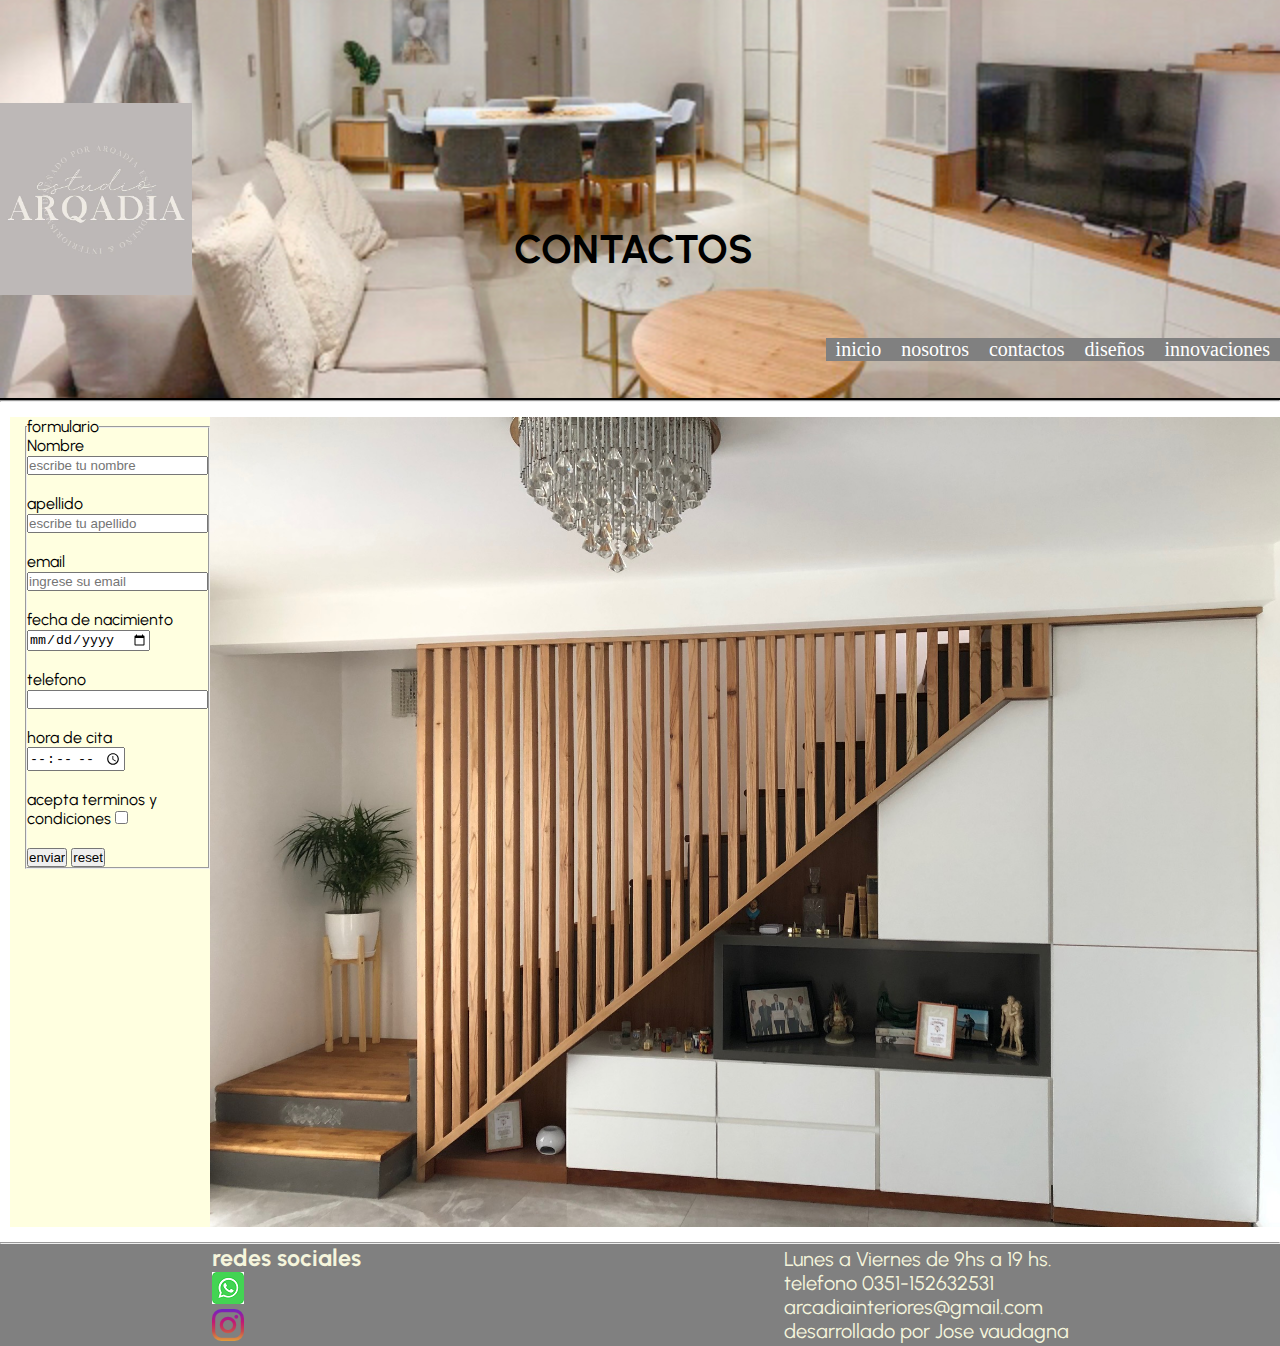
==== pages/contactos.html @ 3fb04da4 "segundo commit: whatsapp" ====
<!DOCTYPE html>
<html lang="en">
   <head>
      <meta charset="UTF-8">
      <meta http-equiv="X-UA-Compatible" content="IE=edge">
      <meta name="viewport" content="width=device-width, initial-scale=1.0">
      <meta name="description" content="Nos espacilizamos en diseño de interiores, generando estilo a tu forma de vivir.">
      <meta name="keywords" content="diseño de interiores, muebles, casa,turno,formulario, reformas, baño, living, habitacion,html,responsive,griferias">
      <title>ARQADIA DISEÑO DE INTERIORES</title>
      <link
      rel="stylesheet"
      href="https://cdnjs.cloudflare.com/ajax/libs/animate.css/4.1.1/animate.min.css">
      <link rel="stylesheet" href="../estilos/style.css">
   </head>
   <body>
      <header>
         <img src="../img/IMG_2619.jpg" alt="logo">
         <h1 class="animate__animated animate__bounce animate__backInRight">CONTACTOS</h1>
         <nav>
        <!--menu de navegacion-->
            <ul>
               <li><a href="../index.html">inicio</a></li>
               <li><a href="./nosotros.html">nosotros</a></li>
               <li><a href="./contactos.html">contactos</a></li>
               <li><a href="./design.html">diseños</a></li>
             <li><a href="./innovaciones.html">innovaciones</a></li>
           </ul> 
         </nav>
      </header>
      <hr>
      <main>
         <section class=herosection3>
         <!--contactos de clientes-->
         <form action="" method="get">
            <fieldset>
               <legend>formulario</legend>
               <label for="nombre">
               <span>Nombre</span>
               <input type="text" id="nombre" placeholder="escribe tu nombre">
               </label>
               <br><br>
               <label for="apellido">
               <span>apellido</span>
               <input type="text" id="apellido" placeholder="escribe tu apellido" >
               </label>
               <br><br>
               <label for="email">
               <span>email</span>
               <input type="email" id="email" placeholder="ingrese su email">
               </label>
               <br><br>
               <label for="fecha nacimento">
               <span>fecha de nacimiento</span>
               <input type="date" id="fecha de nacimento">
               </label>
               <br><br>
               <label for="telefono">
               <span>telefono</span>
               <input type="tel"  id="telefono">
               </label>
               <br><br>
               <label for="horario">
               <span>hora de cita</span>
               <input type="time" id="horario">
               </label>
               <br><br>
               <label for="acepta">
               <span>acepta terminos y condiciones</span>
               <input type="checkbox" name="acepta" id="acepta" value="1">
               </label>
               <br><br>
               <input type="submit" value="enviar">
               <input type="reset" value="reset">
            </fieldset>
         </form>
         <img src="../img/IMG_5681.jpg" alt="living1">
        </section>
        
      </main>
      <hr>
      <footer>
         <section>
            <!--redes sociales-->
            <h3>redes sociales</h3>
            <ul>
               <li><a href="https://api.whatsapp.com/send?phone=+5493512632531"></a><img src="../img/whatsapp.png" alt="whatsapp"></li>
               <li><a href=""></a><img src="../img/instagram.png" alt="instagram"></li>
            </ul>
         </section>
         <section>
           <p>Lunes a Viernes de 9hs a 19 hs.</p>
           <p>telefono 0351-152632531</p>
           <p>arcadiainteriores@gmail.com</p>
           <p>desarrollado por Jose vaudagna</p>
         </section>    
      </footer>
   </body>
</html>
---- estilos/style.css ----
@import url('https://fonts.googleapis.com/css2?family=Urbanist:ital,wght@0,100;0,200;1,200&display=swap');
@import url('https://fonts.googleapis.com/css2?family=Roboto:ital,wght@0,300;0,400;0,500;0,700;1,300&display=swap');
*{
    margin: 0;
    padding: 0;
    box-sizing: border-box;
}
header{
    display: flex;
    justify-content:space-between;
    padding: 15px 0px;
    height: 400px;
    border-bottom: 2px solid black;
    align-items: center;
    background-color: lightyellow;
    background-image: url(../img/CASA2.jpg);
    background-repeat: no-repeat;
    background-size: cover;
    background-position: center;
}
header img {
    width: 150px;
}
header h1{
    padding-left: 250px;
    font-size: 40px;
    justify-content: left;
    font-family: 'Urbanist', sans-serif;
    padding-top: 100px;
}
header img{
    width: 15%;
    }
header nav ul{
    display: flex;
    list-style: none;
    background-color: gray;
    margin-top: 300px;

    
}
header nav ul li a{
    color: white;
    text-decoration: none;
    margin: 0px 10px;
    list-style: none;
    background-color: gray;
    font-size: 20px;
}
main {
    background-color: lightyellow;
    margin-left: 10px;
}
main section{
margin: 10px;
}

footer {
    background-color: gray;
    font-size: 20px;
    display: flex;
    align-items: center;
    justify-content: space-around;
    font-family: 'Urbanist', sans-serif;
    color: beige;
}
footer section ul{
    list-style: none;
}
h2{
    font-size: 30px;
    color: black;
    text-align: center;
    font-family: 'Urbanist', sans-serif; 
}
.high{
    display: flex;
    justify-content: center;
    margin: 15px 10px;
}
/*herosection*/
.herosection{
    margin: 0px 40 px;
    height: 90vh;
    display:flex;
    justify-content: center;
    align-items: top;
    font-family: 'Urbanist', sans-serif;
    margin: 40px;
}
.herosection img{
width: 30%;
}
.herosection article{
    display: flex;
    font-size: 20px;
    font-weight: 300;
    flex-direction: column;
    justify-content: space-evenly;
}
.herosection article a {
    text-align: center;
    text-decoration: none;
    width: 30%;
    color:white;
    background-color: cornflowerblue;
    margin: 10px 330px;
}
.herosection article h2{
    color: black;
}
.herosection1{
    display: flex;
    flex-direction: column;
    font-size: 20px;
    margin: 10px 15px;
    align-items: center;
    font-family: 'Urbanist', sans-serif;
}
.herosection1 h2{
    color: black;
    font-size: 40px;
    font-family: 'Urbanist', sans-serif;
    }
    .herosection1 img{
     width: 60% ;
    }
.herosection3{
    height: 90vh;
    display: flex;
    margin: 15px 15px;
    justify-content: space-around;
    font-family: 'Urbanist', sans-serif;
}
.diseños{
    display: flex;
    flex-direction: column;
    width: 60%;
    align-items: center;
    justify-content: center;
    text-align: center;
    margin: 10px 300px;
    }
.grid{
    border: solid 1px blue;
    display:grid ;
    grid-template-columns:repeat(1fr) ;
    grid-template-rows: repeat(2fr);
    height:vh ;
    
}
.error{
    color: red;
    text-align: center;
    font-size: 30px;
    
} 
.clase{
    display: flexbox;
    text-decoration: none;
    font-size: 40px;
    color: white;
    list-style: none;
} 


/* estilos menu*/
nav ul li :hover {
    background-color: rgb(51, 37, 39); 
   box-shadow: 2px 2px black;
   color: lightpink;
}
main a:hover{
    background-color: blue;
    transform: scale(1.1);
    box-shadow: 2px 2px black;
    color: white;}
.titulos{
    text-align: center;
    font-family: 'Urbanist', sans-serif;
}
     
.tam{
    height: 600px;
    width: 1300px;
    margin-left: 100px;
}
.color{
    color: white;
    font-size: 60px;
    font-family: 'Urbanist', sans-serif; 

}
.color1{
    color: black;
    font-size: 60px;
    font-family: 'Urbanist', sans-serif; 

} 

  /* media queries*/
  @media screen and (max-width: 320px) {
    header{
        width:600px ;
        background-image: none;
    }
    header h1{
        color: cadetblue;
    }
    main{
        width:600px ;
    }
    footer{
        width: 600px;
    }
    header nav ul{
        display: block;
        list-style: none;
        background-color: gray;
        margin-top: 300px;}
        
    
    .herosection{
        margin: 0px 0 px;
        height: 500px;
        display:block;
        justify-content: center;
        align-items: center;}
    }  
  
   
  .tam1{
      image-resolution: 400px;
      width: 800px;
      size: 300%;
  }
  @media screen and (max-width: 768px) {
    header{
        width:1200px ;
        
    }
    header h1{
        color: cadetblue;
    }
    main{
        width:1200px ;
    
    }
    footer{
        width: 1200px;
        
    }
    header nav ul{
        display: flex;
        list-style: none;
        background-color: gray;
        margin-top: 300px;}
        
    
    .herosection{
        margin: 0px 0 px;
        height: 100vh;
        display:flex;
        justify-content: center;
        align-items: center;}
   
}
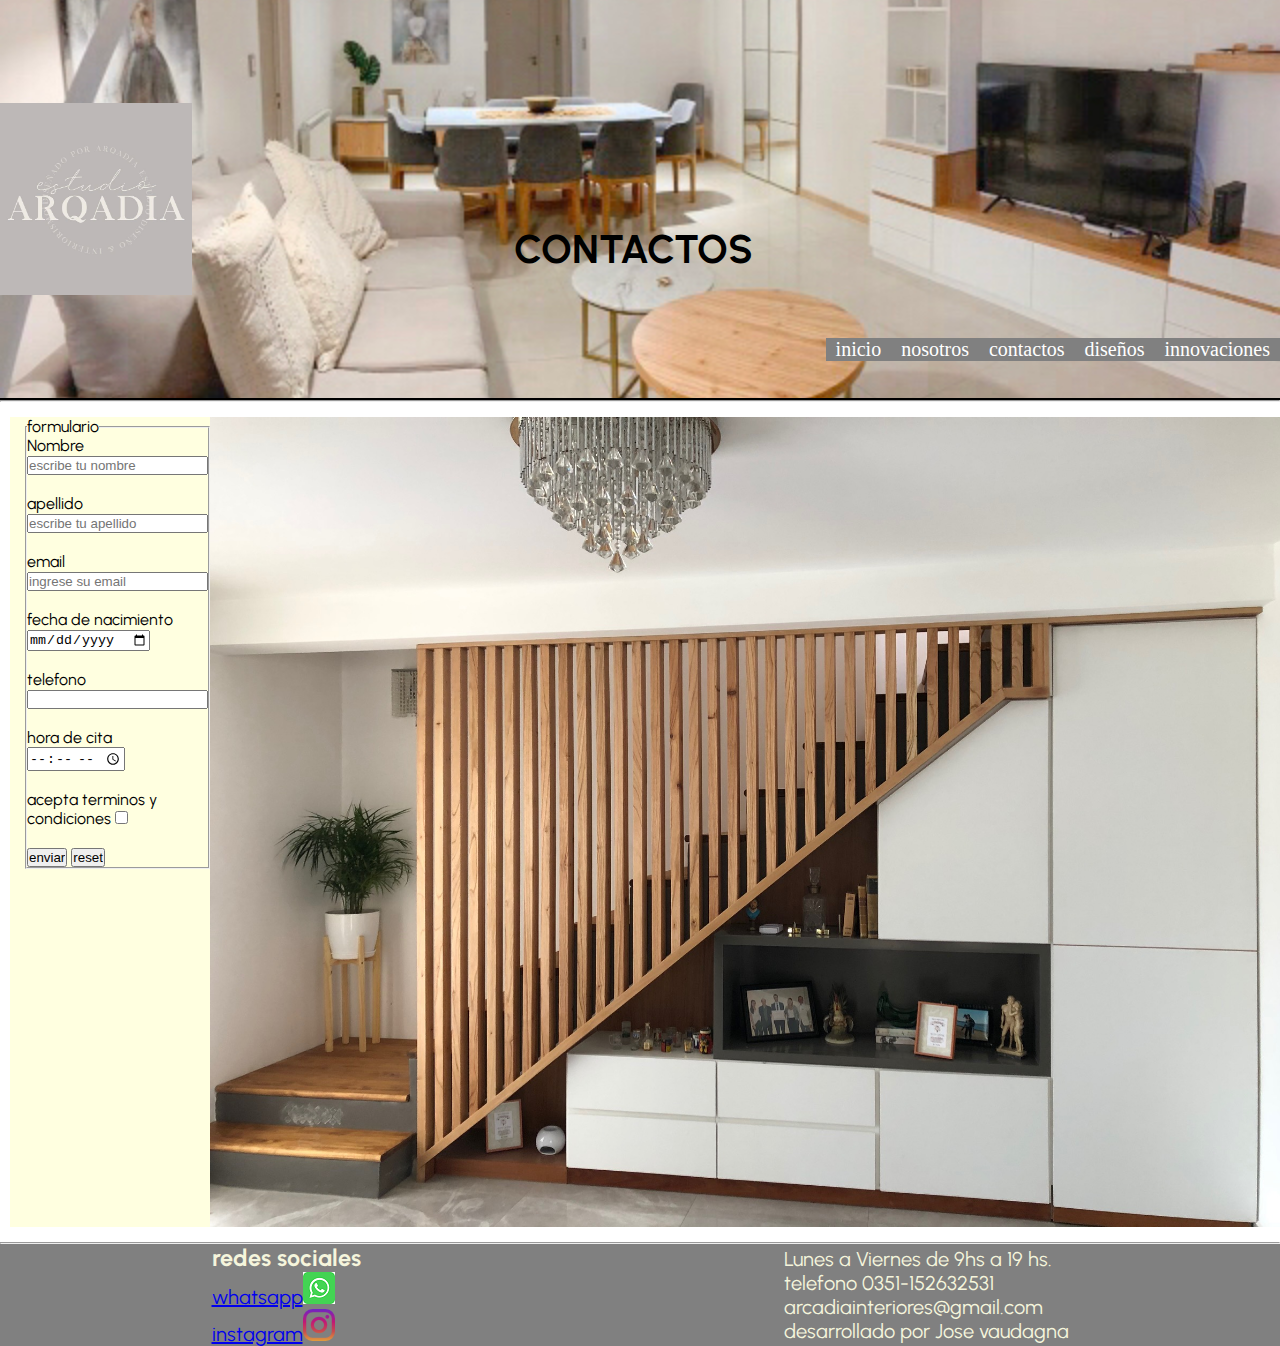
==== commit 664b7e92: "cuarto commit: redes sociales" ====
--- a/pages/contactos.html
+++ b/pages/contactos.html
@@ -83,8 +83,8 @@
             <!--redes sociales-->
             <h3>redes sociales</h3>
             <ul>
-               <li><a href="https://api.whatsapp.com/send?phone=+5493512632531"></a><img src="../img/whatsapp.png" alt="whatsapp"></li>
-               <li><a href=""></a><img src="../img/instagram.png" alt="instagram"></li>
+               <li><a href="https://api.whatsapp.com/send?phone=+5493512632531">whatsapp</a><img src="../img/whatsapp.png" alt="whatsapp"></li>
+               <li><a href="https://instagram.com/arqadia.estudio?utm_medium=copy_link">instagram</a><img src="../img/instagram.png" alt="instagram"></li>
             </ul>
          </section>
          <section>
--- a/estilos/style.css
+++ b/estilos/style.css
@@ -142,7 +142,6 @@
     margin: 10px 300px;
     }
 .grid{
-    border: solid 1px blue;
     display:grid ;
     grid-template-columns:repeat(1fr) ;
     grid-template-rows: repeat(2fr);
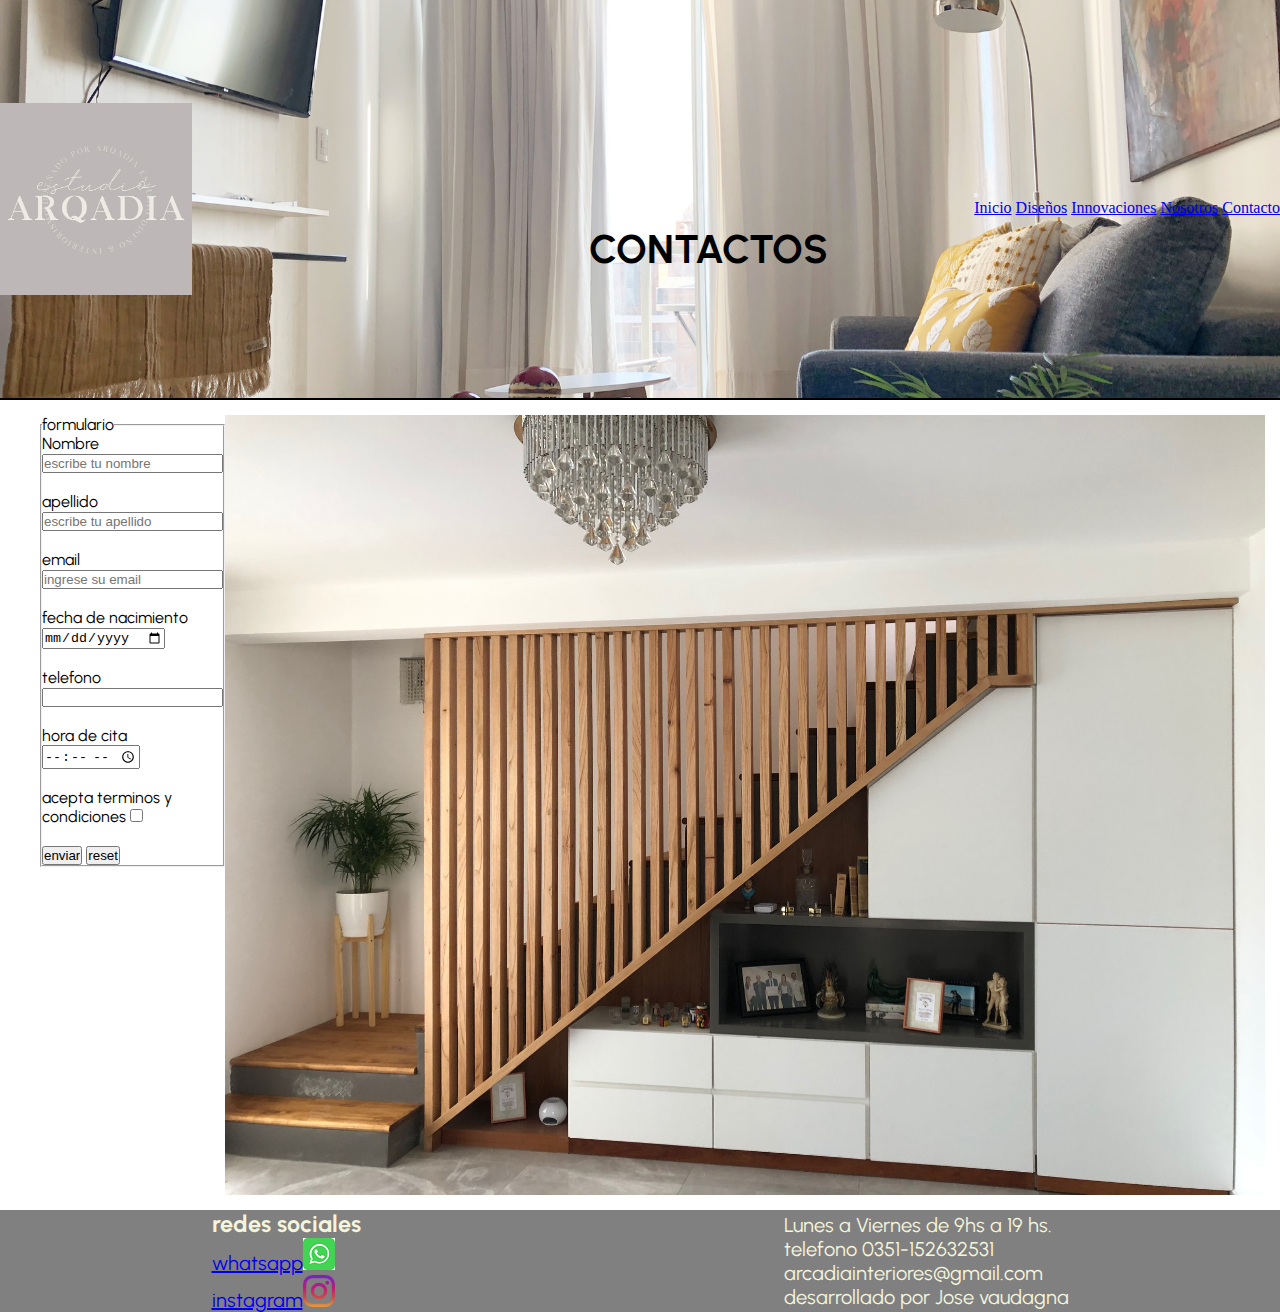
==== commit 014a5d5f: "commit septimo:resonsive" ====
--- a/pages/contactos.html
+++ b/pages/contactos.html
@@ -6,6 +6,10 @@
       <meta name="viewport" content="width=device-width, initial-scale=1.0">
       <meta name="description" content="Nos espacilizamos en diseño de interiores, generando estilo a tu forma de vivir.">
       <meta name="keywords" content="diseño de interiores, muebles, casa,turno,formulario, reformas, baño, living, habitacion,html,responsive,griferias">
+      <!--sass-->
+    <link rel="stylesheet" href="estilos/main.css">
+    <!-- Bootstrap CSS -->
+  <link href="https://cdn.jsdelivr.net/npm/bootstrap@5.1.1/dist/css/bootstrap.min.css" rel="stylesheet" integrity="sha384-F3w7mX95PdgyTmZZMECAngseQB83DfGTowi0iMjiWaeVhAn4FJkqJByhZMI3AhiU" crossorigin="anonymous">
       <title>ARQADIA DISEÑO DE INTERIORES</title>
       <link
       rel="stylesheet"
@@ -17,17 +21,25 @@
          <img src="../img/IMG_2619.jpg" alt="logo">
          <h1 class="animate__animated animate__bounce animate__backInRight">CONTACTOS</h1>
          <nav>
-        <!--menu de navegacion-->
-            <ul>
-               <li><a href="../index.html">inicio</a></li>
-               <li><a href="./nosotros.html">nosotros</a></li>
-               <li><a href="./contactos.html">contactos</a></li>
-               <li><a href="./design.html">diseños</a></li>
-             <li><a href="./innovaciones.html">innovaciones</a></li>
-           </ul> 
-         </nav>
+        <!--navegacion-->
+        <nav class="navbar navbar-expand-lg navbar-light bg-light">
+         <div class="container-fluid">
+           <a class="navbar-brand" href="#"></a>
+           <button class="navbar-toggler" type="button" data-bs-toggle="collapse" data-bs-target="#navbarNavAltMarkup" aria-controls="navbarNavAltMarkup" aria-expanded="false" aria-label="Toggle navigation">
+             <span class="navbar-toggler-icon"></span>
+           </button>
+           <div class="collapse navbar-collapse justify-content-end " id="navbarNavAltMarkup">
+             <div class="navbar-nav align-items-center">
+               <a class="nav-link active" aria-current="page" href="../index.html">Inicio</a>
+               <a class="nav-link" href="./design.html">Diseños</a>
+               <a class="nav-link" href="./innovaciones.html">Innovaciones</a>
+               <a class="nav-link" href="./nosotros.html">Nosotros</a>
+               <a class="nav-link" href="./contactos.html">Contacto</a>
+             </div>
+           </div>
+         </div>
+       </nav>
       </header>
-      <hr>
       <main>
          <section class=herosection3>
          <!--contactos de clientes-->
@@ -75,9 +87,7 @@
          </form>
          <img src="../img/IMG_5681.jpg" alt="living1">
         </section>
-        
       </main>
-      <hr>
       <footer>
          <section>
             <!--redes sociales-->
@@ -94,5 +104,9 @@
            <p>desarrollado por Jose vaudagna</p>
          </section>    
       </footer>
+       <!-- Optional JavaScript; choose one of the two! -->
+
+    <!-- Option 1: Bootstrap Bundle with Popper -->
+    <script src="https://cdn.jsdelivr.net/npm/bootstrap@5.1.1/dist/js/bootstrap.bundle.min.js" integrity="sha384-/bQdsTh/da6pkI1MST/rWKFNjaCP5gBSY4sEBT38Q/9RBh9AH40zEOg7Hlq2THRZ" crossorigin="anonymous"></script>
    </body>
 </html>--- a/estilos/style.css
+++ b/estilos/style.css
@@ -1,5 +1,6 @@
 @import url('https://fonts.googleapis.com/css2?family=Urbanist:ital,wght@0,100;0,200;1,200&display=swap');
 @import url('https://fonts.googleapis.com/css2?family=Roboto:ital,wght@0,300;0,400;0,500;0,700;1,300&display=swap');
+@import url('https://fonts.googleapis.com/css2?family=Urbanist:wght@500;800&display=swap');
 *{
     margin: 0;
     padding: 0;
@@ -12,8 +13,8 @@
     height: 400px;
     border-bottom: 2px solid black;
     align-items: center;
-    background-color: lightyellow;
-    background-image: url(../img/CASA2.jpg);
+    background-color: whitesmoke;
+    background-image: url(../img/IMG_1012.jpg);
     background-repeat: no-repeat;
     background-size: cover;
     background-position: center;
@@ -48,7 +49,7 @@
     font-size: 20px;
 }
 main {
-    background-color: lightyellow;
+    background-color: white;
     margin-left: 10px;
 }
 main section{
@@ -80,6 +81,7 @@
 }
 /*herosection*/
 .herosection{
+    padding: 20px;
     margin: 0px 40 px;
     height: 90vh;
     display:flex;
@@ -90,6 +92,9 @@
 }
 .herosection img{
 width: 30%;
+margin: 5px 5px;
+box-shadow: 0px 15px 25px;
+box-shadow: aqua;
 }
 .herosection article{
     display: flex;
@@ -113,7 +118,8 @@
     display: flex;
     flex-direction: column;
     font-size: 20px;
-    margin: 10px 15px;
+    padding: 10px;
+    margin: 0px 15px;
     align-items: center;
     font-family: 'Urbanist', sans-serif;
 }
@@ -128,7 +134,8 @@
 .herosection3{
     height: 90vh;
     display: flex;
-    margin: 15px 15px;
+    padding: 15px;
+    margin: 0px 15px;
     justify-content: space-around;
     font-family: 'Urbanist', sans-serif;
 }
@@ -139,7 +146,8 @@
     align-items: center;
     justify-content: center;
     text-align: center;
-    margin: 10px 300px;
+    padding: 10px;
+    margin: 0px 300px;
     }
 .grid{
     display:grid ;
@@ -162,12 +170,14 @@
     list-style: none;
 } 
 
-
-/* estilos menu*/
-nav ul li :hover {
-    background-color: rgb(51, 37, 39); 
-   box-shadow: 2px 2px black;
-   color: lightpink;
+.fondo{
+    background-color: black;
+    color: red, white;
+}
+/* estilos menu*/ 
+nav div a:hover {
+    background-color: lightblue; 
+   box-shadow: 2px 2px gray;
 }
 main a:hover{
     background-color: blue;
@@ -182,7 +192,7 @@
 .tam{
     height: 600px;
     width: 1300px;
-    margin-left: 100px;
+    margin-left: 30px;
 }
 .color{
     color: white;
@@ -194,20 +204,51 @@
     color: black;
     font-size: 60px;
     font-family: 'Urbanist', sans-serif; 
-
 } 
 
   /* media queries*/
-  @media screen and (max-width: 320px) {
+  @media screen and (max-width: 320px) 
+  {
     header{
         width:600px ;
         background-image: none;
-    }
-    header h1{
-        color: cadetblue;
-    }
+            display: flex;
+            justify-content:center;
+            padding: 15px 0px;
+            height: 400px;
+            border-bottom: 2px solid black;
+            align-items: center;
+            background-color: whitesmoke;
+            background-position: center; 
+    }
+    header img{
+        justify-content: center;
+        align-content: center;
+    }
+    h1{
+        font-size: 80px;
+    }
+    h2 {
+        font-size: 80px;
+    }
+    p{
+        font-size: 60px;
+    }
+    .herosection1 h2{
+        font-size: 80px;
+        }
+        nav div a{
+            font-size: 50px;
+        }
+    header nav ul li a{
+        color: white;
+        text-decoration: none;
+        margin: 0px 10px;
+        list-style: none;
+        background-color: gray;
+        font-size: 45px;}
     main{
-        width:600px ;
+        width:600px ;  
     }
     footer{
         width: 600px;
@@ -218,14 +259,20 @@
         background-color: gray;
         margin-top: 300px;}
         
-    
+    footer section p {
+        font-size: 50px;
+    }
+    h3{
+        font-size: 50px;
+    }
     .herosection{
         margin: 0px 0 px;
         height: 500px;
         display:block;
         justify-content: center;
         align-items: center;}
-    }  
+        
+ 
   
    
   .tam1{
@@ -233,14 +280,19 @@
       width: 800px;
       size: 300%;
   }
-  @media screen and (max-width: 768px) {
+  .card-text{
+      font-size: 60px;
+  }}
+
+  @media screen and (max-width: 768px) 
+  {
     header{
         width:1200px ;
-        
-    }
-    header h1{
-        color: cadetblue;
-    }
+        justify-content: flex-end;
+        
+    }
+    
+   
     main{
         width:1200px ;
     
@@ -262,9 +314,14 @@
         display:flex;
         justify-content: center;
         align-items: center;}
-   
-}
-
-
-
-    
+        .center{
+            align-items: center;
+            justify-content: center;
+        }
+        
+    
+   }
+
+
+
+    
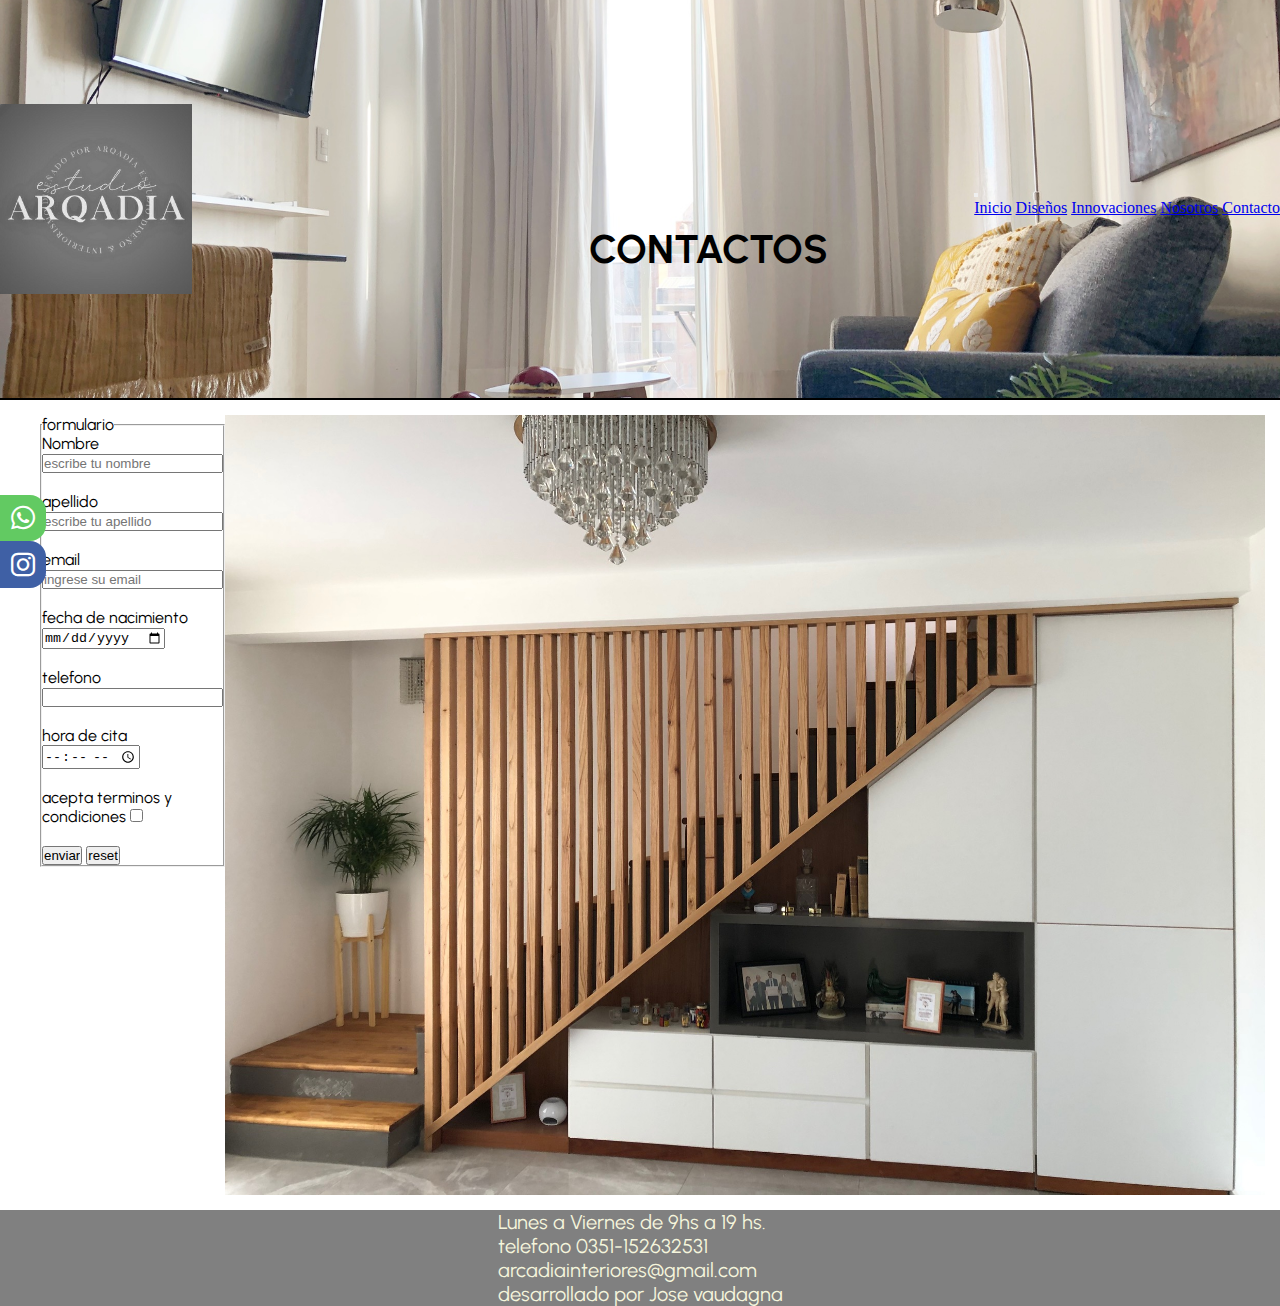
==== commit 9f380508: "octavo commit: redes sociales" ====
--- a/pages/contactos.html
+++ b/pages/contactos.html
@@ -11,6 +11,7 @@
     <!-- Bootstrap CSS -->
   <link href="https://cdn.jsdelivr.net/npm/bootstrap@5.1.1/dist/css/bootstrap.min.css" rel="stylesheet" integrity="sha384-F3w7mX95PdgyTmZZMECAngseQB83DfGTowi0iMjiWaeVhAn4FJkqJByhZMI3AhiU" crossorigin="anonymous">
       <title>ARQADIA DISEÑO DE INTERIORES</title>
+      <link rel="stylesheet" href="../fonts.css">
       <link
       rel="stylesheet"
       href="https://cdnjs.cloudflare.com/ajax/libs/animate.css/4.1.1/animate.min.css">
@@ -18,7 +19,7 @@
    </head>
    <body>
       <header>
-         <img src="../img/IMG_2619.jpg" alt="logo">
+         <img src="../img/IMG-2619.jpg" alt="logo">
          <h1 class="animate__animated animate__bounce animate__backInRight">CONTACTOS</h1>
          <nav>
         <!--navegacion-->
@@ -85,18 +86,14 @@
                <input type="reset" value="reset">
             </fieldset>
          </form>
-         <img src="../img/IMG_5681.jpg" alt="living1">
+         <img src="../img/IMG_5681.jpg" alt="living1"> 
         </section>
+        <div class="social-bar">
+         <a href="https://api.whatsapp.com/send?phone=+5493512632531" class="icon icon-whatsapp" target="_blank"></a>
+         <a href="https://instagram.com/arqadia.estudio?utm_medium=copy_link" class="icon icon-instagram" target="_blank"></a>
+       </div>
       </main>
       <footer>
-         <section>
-            <!--redes sociales-->
-            <h3>redes sociales</h3>
-            <ul>
-               <li><a href="https://api.whatsapp.com/send?phone=+5493512632531">whatsapp</a><img src="../img/whatsapp.png" alt="whatsapp"></li>
-               <li><a href="https://instagram.com/arqadia.estudio?utm_medium=copy_link">instagram</a><img src="../img/instagram.png" alt="instagram"></li>
-            </ul>
-         </section>
          <section>
            <p>Lunes a Viernes de 9hs a 19 hs.</p>
            <p>telefono 0351-152632531</p>
--- a/fonts.css
+++ b/fonts.css
@@ -0,0 +1,33 @@
+@font-face {
+  font-family: 'icomoon';
+  src:  url('fonts/icomoon.eot?efrp2a');
+  src:  url('fonts/icomoon.eot?efrp2a#iefix') format('embedded-opentype'),
+    url('fonts/icomoon.ttf?efrp2a') format('truetype'),
+    url('fonts/icomoon.woff?efrp2a') format('woff'),
+    url('fonts/icomoon.svg?efrp2a#icomoon') format('svg');
+  font-weight: normal;
+  font-style: normal;
+  font-display: block;
+}
+
+[class^="icon-"], [class*=" icon-"] {
+  /* use !important to prevent issues with browser extensions that change fonts */
+  font-family: 'icomoon' !important;
+  speak: never;
+  font-style: normal;
+  font-weight: normal;
+  font-variant: normal;
+  text-transform: none;
+  line-height: 1;
+
+  /* Better Font Rendering =========== */
+  -webkit-font-smoothing: antialiased;
+  -moz-osx-font-smoothing: grayscale;
+}
+
+.icon-instagram:before {
+  content: "\ea92";
+}
+.icon-whatsapp:before {
+  content: "\ea93";
+}
--- a/estilos/style.css
+++ b/estilos/style.css
@@ -55,7 +55,6 @@
 main section{
 margin: 10px;
 }
-
 footer {
     background-color: gray;
     font-size: 20px;
@@ -95,6 +94,10 @@
 margin: 5px 5px;
 box-shadow: 0px 15px 25px;
 box-shadow: aqua;
+transition: all 300ms;
+}
+.herosection img:hover{
+    transform: scale(1.10);
 }
 .herosection article{
     display: flex;
@@ -154,6 +157,7 @@
     grid-template-columns:repeat(1fr) ;
     grid-template-rows: repeat(2fr);
     height:vh ;
+    justify-items: center;
     
 }
 .error{
@@ -191,8 +195,7 @@
      
 .tam{
     height: 600px;
-    width: 1300px;
-    margin-left: 30px;
+    width: 1200px;
 }
 .color{
     color: white;
@@ -205,9 +208,55 @@
     font-size: 60px;
     font-family: 'Urbanist', sans-serif; 
 } 
-
+  .car{
+    margin: 10px;
+    background-color: black;
+    color: white;
+    padding: 20px;
+    font-size: 40px;
+  }
+  p{
+      font-size: 20px;
+  }
+  .social-bar {
+	position: fixed;
+	left: 0;
+	top: 55%;
+	font-size: 1.5rem;
+	display: flex;
+	flex-direction: column;
+	align-items: flex-end;
+	z-index: 100;
+}
+
+.icon {
+	color: white;
+	text-decoration: none;
+	padding: .7rem;
+	display: flex;
+	transition: all .5s;
+}
+.icon-instagram {
+	background: #3F60A5;
+}
+.icon-whatsapp {
+	background: rgb(98, 202, 98);
+}
+.icon:first-child {
+	border-radius: 0 1rem 1rem 0;
+}
+
+.icon:last-child {
+	border-radius: 0 1rem 1rem 0;
+}
+
+.icon:hover {
+	padding-right: 3rem;
+	border-radius: 0 1rem 1rem 0;
+	box-shadow: 0 0 .5rem rgba(0, 0, 0, 0.42);
+}
   /* media queries*/
-  @media screen and (max-width: 320px) 
+  @media screen and (max-width: 425px) 
   {
     header{
         width:600px ;
@@ -270,11 +319,8 @@
         height: 500px;
         display:block;
         justify-content: center;
-        align-items: center;}
-        
- 
-  
-   
+        align-items: center;
+    }
   .tam1{
       image-resolution: 400px;
       width: 800px;
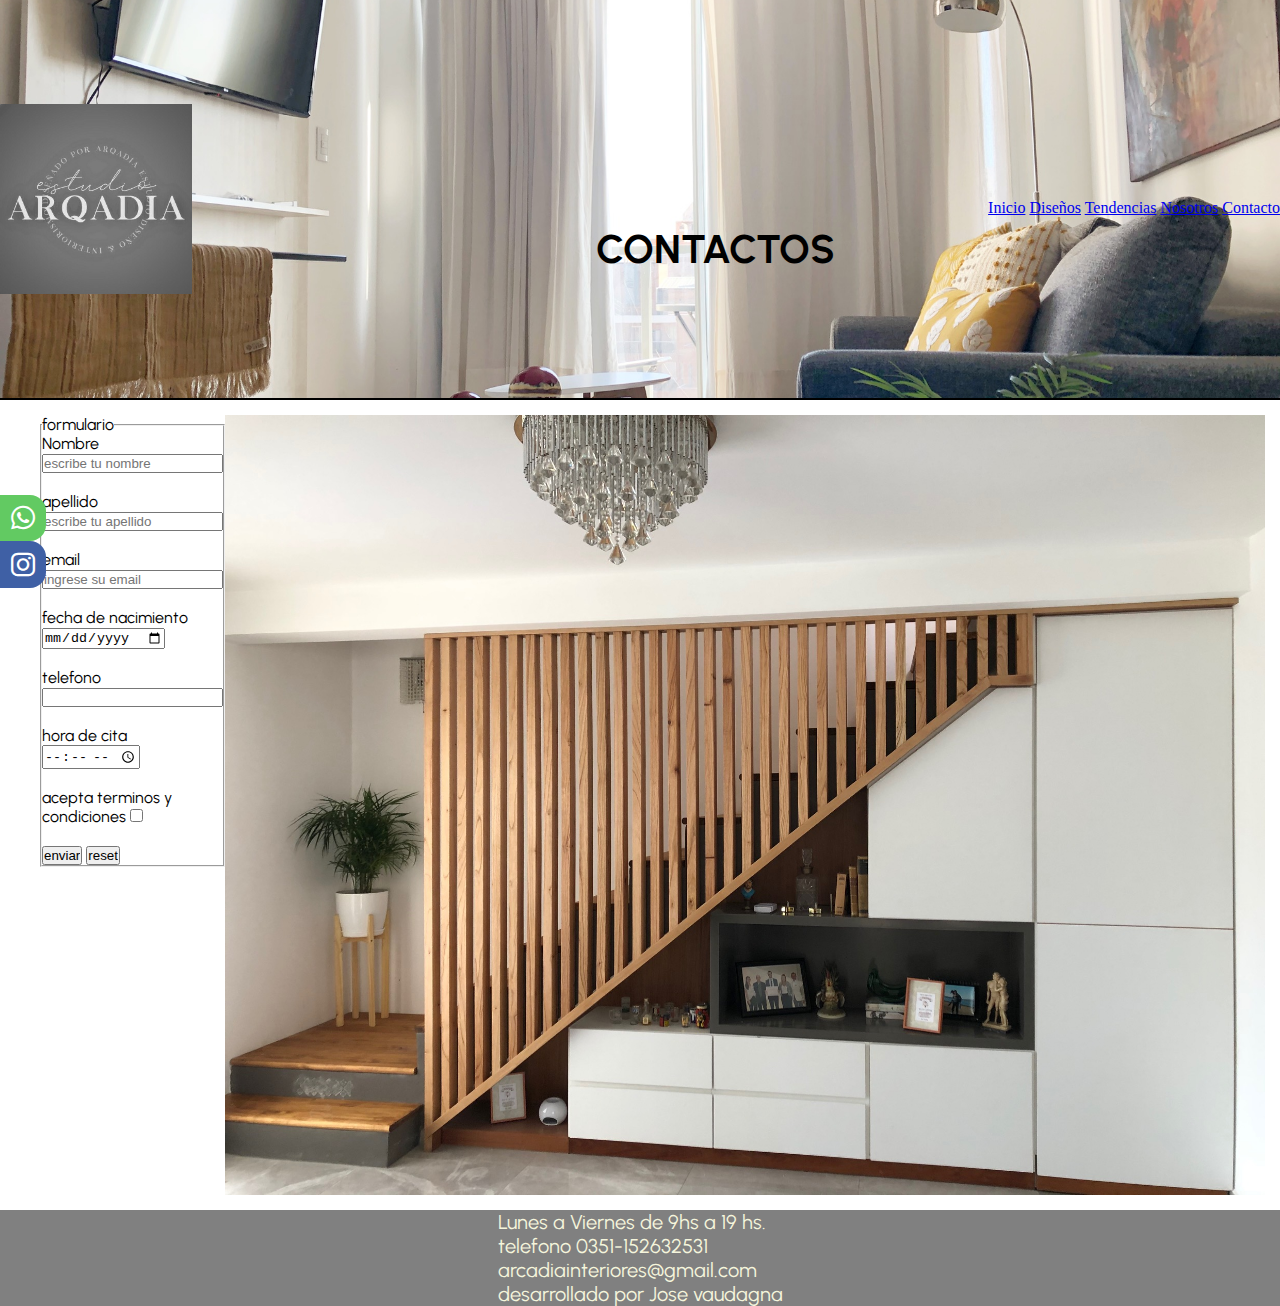
==== commit 3ba04b12: "noveno: responsive" ====
--- a/pages/contactos.html
+++ b/pages/contactos.html
@@ -33,7 +33,7 @@
              <div class="navbar-nav align-items-center">
                <a class="nav-link active" aria-current="page" href="../index.html">Inicio</a>
                <a class="nav-link" href="./design.html">Diseños</a>
-               <a class="nav-link" href="./innovaciones.html">Innovaciones</a>
+               <a class="nav-link" href="./innovaciones.html">Tendencias</a>
                <a class="nav-link" href="./nosotros.html">Nosotros</a>
                <a class="nav-link" href="./contactos.html">Contacto</a>
              </div>
@@ -42,6 +42,8 @@
        </nav>
       </header>
       <main>
+        <div class="container">
+          <div class="row">
          <section class=herosection3>
          <!--contactos de clientes-->
          <form action="" method="get">
@@ -92,6 +94,8 @@
          <a href="https://api.whatsapp.com/send?phone=+5493512632531" class="icon icon-whatsapp" target="_blank"></a>
          <a href="https://instagram.com/arqadia.estudio?utm_medium=copy_link" class="icon icon-instagram" target="_blank"></a>
        </div>
+      </div>
+      </div>
       </main>
       <footer>
          <section>
--- a/estilos/style.css
+++ b/estilos/style.css
@@ -257,94 +257,122 @@
 }
   /* media queries*/
   @media screen and (max-width: 425px) 
-  {
-    header{
-        width:600px ;
-        background-image: none;
-            display: flex;
-            justify-content:center;
-            padding: 15px 0px;
-            height: 400px;
-            border-bottom: 2px solid black;
-            align-items: center;
-            background-color: whitesmoke;
-            background-position: center; 
-    }
-    header img{
-        justify-content: center;
-        align-content: center;
-    }
-    h1{
-        font-size: 80px;
-    }
-    h2 {
-        font-size: 80px;
-    }
-    p{
-        font-size: 60px;
-    }
-    .herosection1 h2{
-        font-size: 80px;
-        }
-        nav div a{
-            font-size: 50px;
-        }
-    header nav ul li a{
-        color: white;
-        text-decoration: none;
-        margin: 0px 10px;
-        list-style: none;
-        background-color: gray;
-        font-size: 45px;}
-    main{
-        width:600px ;  
-    }
-    footer{
-        width: 600px;
-    }
-    header nav ul{
-        display: block;
-        list-style: none;
-        background-color: gray;
-        margin-top: 300px;}
-        
-    footer section p {
-        font-size: 50px;
-    }
-    h3{
-        font-size: 50px;
-    }
-    .herosection{
-        margin: 0px 0 px;
-        height: 500px;
-        display:block;
-        justify-content: center;
+  { header{
+    width:auto;
+        display: flex;
+        justify-content:center;
+        padding: 15px 0px;
+        border-bottom: 2px solid black;
         align-items: center;
-    }
-  .tam1{
-      image-resolution: 400px;
-      width: 800px;
-      size: 300%;
+        background-color: whitesmoke;
+        background-position: center; 
+}
+header img{
+    justify-content: center;
+    align-content: center;
+}
+header h1{
+    font-size: 25px;
+}
+h1{
+    font-size: 30px;
+}
+h2 {
+    font-size: 30px;
+}
+p{
+    font-size: 20px;
+}
+.herosection1 h2{
+    font-size: 30px;
+    }
+    nav div a{
+        font-size: 20px;
+    }
+header nav ul li a{
+    color: white;
+    text-decoration: none;
+    margin: 0px 10px;
+    list-style: none;
+    background-color: gray;
+    font-size: 20px;}
+main{
+    width:auto;  
+}
+footer{
+    width:auto;
+}
+header nav ul{
+    display: block;
+    list-style: none;
+    background-color: gray;
+    margin-top: 30px;}
+    
+footer section p {
+    font-size: 20px;
+}
+h3{
+    font-size: 30px;
+}
+.herosection{
+    margin: 0px 0 px;
+    height: 500px;
+    display:flex;
+    justify-content: center;
+    align-items: center;
+    image-resolution: 400px;
+    padding: auto;
+    flex-direction: column;
+    height: auto;
+}
+.herosection img{
+    width: 130%;
+    margin: 5px 50px;
+    box-shadow: 0px 15px 25px;
+    box-shadow: aqua;
+    transition: all 300ms;
+   
+    }
+.tam1{
+  image-resolution: 30px;
+  width: 10px;
+  size: 10px;
+}
+.card-text{
+  font-size: 20px;
+   
   }
-  .card-text{
-      font-size: 60px;
-  }}
-
+  .grid{
+    display:grid ;
+    grid-template-columns:repeat(1fr) ;
+    grid-template-rows: repeat(2fr);
+    height:vh ;
+    justify-items: center;
+    justify-content: center;
+}
+.herosection3{
+    display: flex;
+    flex-direction: column;
+    height: auto;
+}
+  }
   @media screen and (max-width: 768px) 
   {
     header{
-        width:1200px ;
-        justify-content: flex-end;
+        width:auto;
+        justify-content: space-between;
         
     }
-    
+    header h1{
+       padding-left: 0px;
+    }
    
     main{
-        width:1200px ;
+        width:auto ;
     
     }
     footer{
-        width: 1200px;
+        width:auto;
         
     }
     header nav ul{
@@ -356,7 +384,7 @@
     
     .herosection{
         margin: 0px 0 px;
-        height: 100vh;
+        height: auto;
         display:flex;
         justify-content: center;
         align-items: center;}
@@ -364,7 +392,11 @@
             align-items: center;
             justify-content: center;
         }
-        
+        .herosection3{
+            display: flex;
+            flex-direction: column;
+            height: auto;
+        }   
     
    }
 
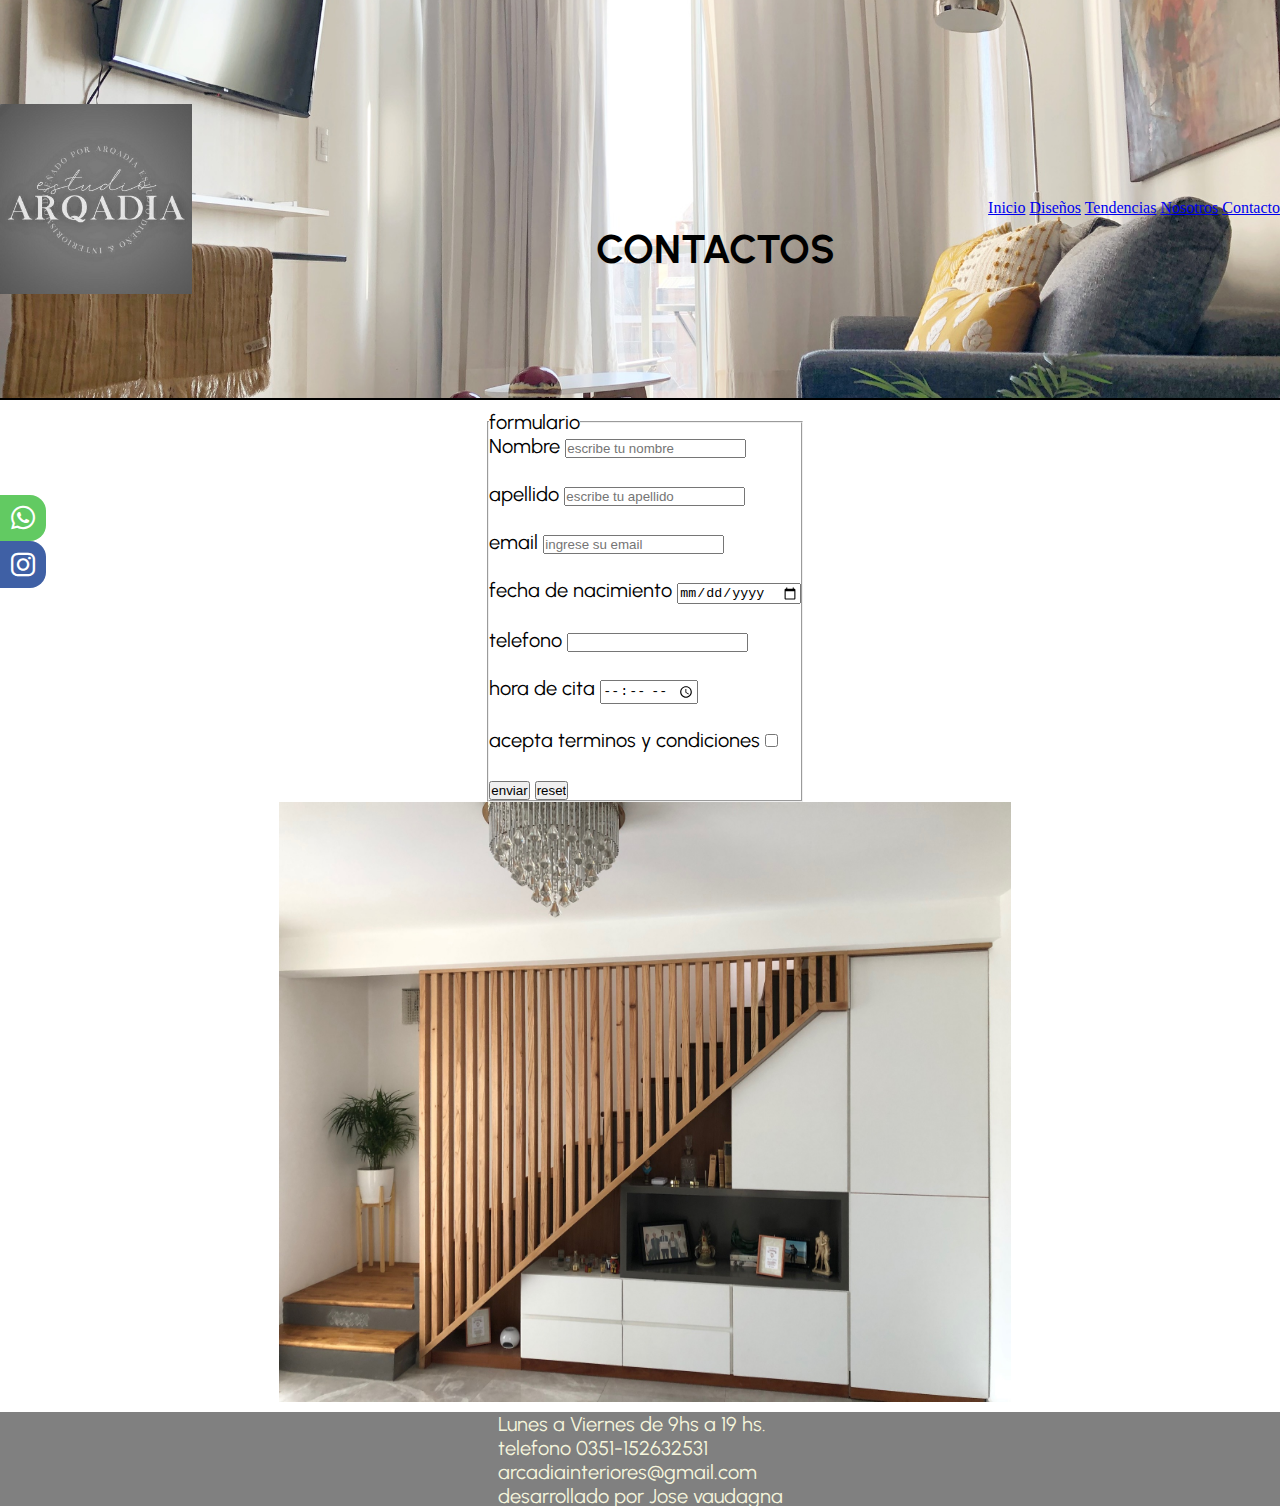
==== commit 8e0302fa: "decimo commit: texto" ====
--- a/pages/contactos.html
+++ b/pages/contactos.html
@@ -42,9 +42,7 @@
        </nav>
       </header>
       <main>
-        <div class="container">
-          <div class="row">
-         <section class=herosection3>
+         <section class=herosection1>
          <!--contactos de clientes-->
          <form action="" method="get">
             <fieldset>
@@ -88,14 +86,12 @@
                <input type="reset" value="reset">
             </fieldset>
          </form>
-         <img src="../img/IMG_5681.jpg" alt="living1"> 
+         <img class="tam" src="../img/IMG_5681.jpg" alt="living1"> 
         </section>
         <div class="social-bar">
          <a href="https://api.whatsapp.com/send?phone=+5493512632531" class="icon icon-whatsapp" target="_blank"></a>
          <a href="https://instagram.com/arqadia.estudio?utm_medium=copy_link" class="icon icon-instagram" target="_blank"></a>
        </div>
-      </div>
-      </div>
       </main>
       <footer>
          <section>
--- a/estilos/style.css
+++ b/estilos/style.css
@@ -152,11 +152,11 @@
     padding: 10px;
     margin: 0px 300px;
     }
-.grid{
-    display:grid ;
-    grid-template-columns:repeat(1fr) ;
-    grid-template-rows: repeat(2fr);
-    height:vh ;
+.flex{
+    display:flex ;
+   text-align: center;
+   flex-direction: column;
+    height:auto;
     justify-items: center;
     
 }
@@ -259,21 +259,18 @@
   @media screen and (max-width: 425px) 
   { header{
     width:auto;
-        display: flex;
-        justify-content:center;
-        padding: 15px 0px;
-        border-bottom: 2px solid black;
-        align-items: center;
-        background-color: whitesmoke;
-        background-position: center; 
-}
+   justify-content:space-between;
+       }
+       header h1{
+        padding-left: 0px;
+        font-size: 25px;
+        text-align: center;
+     }    
 header img{
     justify-content: center;
     align-content: center;
 }
-header h1{
-    font-size: 25px;
-}
+
 h1{
     font-size: 30px;
 }
@@ -285,6 +282,9 @@
 }
 .herosection1 h2{
     font-size: 30px;
+    }
+    .diseños{
+        margin: auto;
     }
     nav div a{
         font-size: 20px;
@@ -342,29 +342,26 @@
   font-size: 20px;
    
   }
-  .grid{
-    display:grid ;
-    grid-template-columns:repeat(1fr) ;
-    grid-template-rows: repeat(2fr);
-    height:vh ;
-    justify-items: center;
-    justify-content: center;
-}
+  
 .herosection3{
     display: flex;
     flex-direction: column;
     height: auto;
 }
+.tam{
+    height: 200px;
+    width: 300px;
   }
-  @media screen and (max-width: 768px) 
+}
+  @media screen and (min-width: 426px) and (max-width: 768px) 
   {
     header{
         width:auto;
-        justify-content: space-between;
-        
+        justify-content: space-between;  
     }
     header h1{
        padding-left: 0px;
+       text-align: center;
     }
    
     main{
@@ -394,10 +391,18 @@
         }
         .herosection3{
             display: flex;
-            flex-direction: column;
+            flex-direction:column;
             height: auto;
-        }   
-    
+        }  
+        .diseños{
+            margin: auto;
+        }
+        .tam{
+            height: 500px;
+            width: 700px;
+          }
+          
+       
    }
 
 
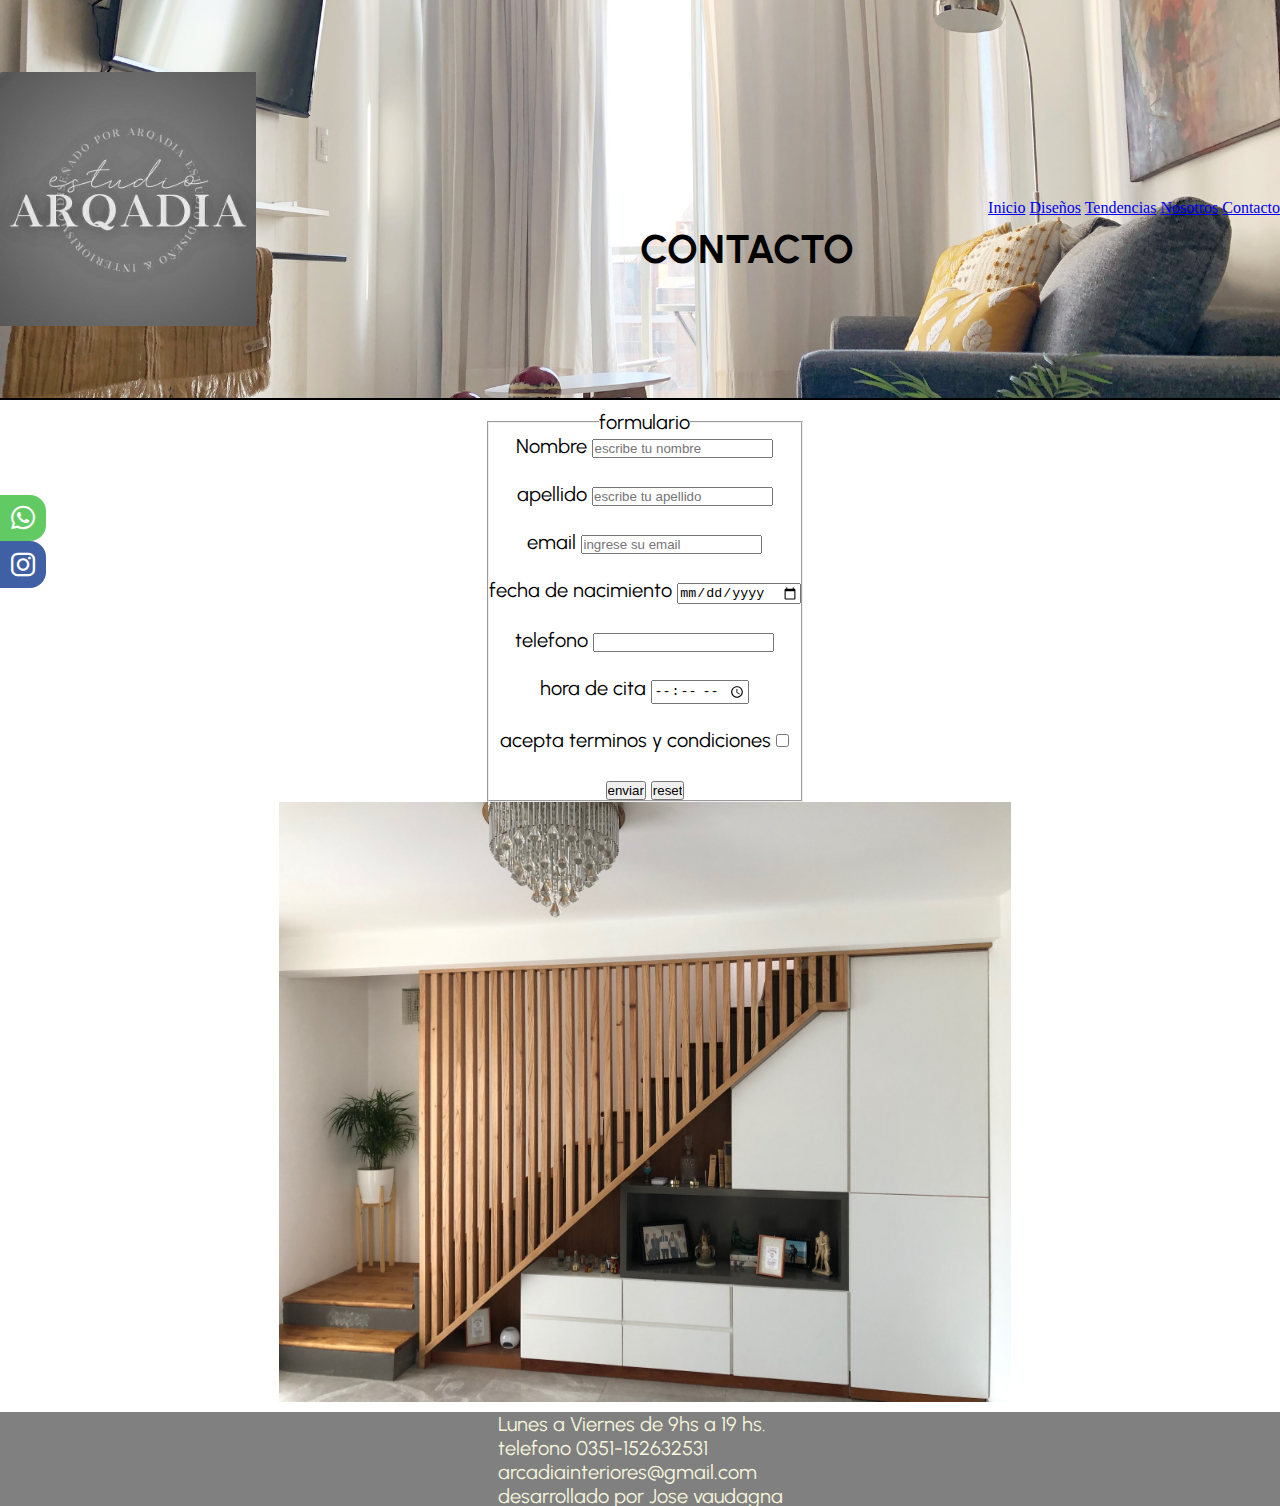
==== commit e0c0da0a: "commit undecimo: responsive" ====
--- a/pages/contactos.html
+++ b/pages/contactos.html
@@ -20,7 +20,7 @@
    <body>
       <header>
          <img src="../img/IMG-2619.jpg" alt="logo">
-         <h1 class="animate__animated animate__bounce animate__backInRight">CONTACTOS</h1>
+         <h1 class="animate__animated animate__bounce animate__backInRight">CONTACTO</h1>
          <nav>
         <!--navegacion-->
         <nav class="navbar navbar-expand-lg navbar-light bg-light">
--- a/estilos/style.css
+++ b/estilos/style.css
@@ -30,24 +30,8 @@
     padding-top: 100px;
 }
 header img{
-    width: 15%;
-    }
-header nav ul{
-    display: flex;
-    list-style: none;
-    background-color: gray;
-    margin-top: 300px;
-
-    
-}
-header nav ul li a{
-    color: white;
-    text-decoration: none;
-    margin: 0px 10px;
-    list-style: none;
-    background-color: gray;
-    font-size: 20px;
-}
+    width: 20%;
+    }
 main {
     background-color: white;
     margin-left: 10px;
@@ -125,6 +109,8 @@
     margin: 0px 15px;
     align-items: center;
     font-family: 'Urbanist', sans-serif;
+    text-align: center;
+    align-items: center;
 }
 .herosection1 h2{
     color: black;
@@ -133,6 +119,7 @@
     }
     .herosection1 img{
      width: 60% ;
+     text-align: center;
     }
 .herosection3{
     height: 90vh;
@@ -150,7 +137,7 @@
     justify-content: center;
     text-align: center;
     padding: 10px;
-    margin: 0px 300px;
+    margin: 0px 250px;
     }
 .flex{
     display:flex ;
@@ -280,34 +267,15 @@
 p{
     font-size: 20px;
 }
-.herosection1 h2{
-    font-size: 30px;
-    }
-    .diseños{
-        margin: auto;
-    }
     nav div a{
         font-size: 20px;
     }
-header nav ul li a{
-    color: white;
-    text-decoration: none;
-    margin: 0px 10px;
-    list-style: none;
-    background-color: gray;
-    font-size: 20px;}
 main{
     width:auto;  
 }
 footer{
     width:auto;
-}
-header nav ul{
-    display: block;
-    list-style: none;
-    background-color: gray;
-    margin-top: 30px;}
-    
+}    
 footer section p {
     font-size: 20px;
 }
@@ -331,8 +299,13 @@
     box-shadow: 0px 15px 25px;
     box-shadow: aqua;
     transition: all 300ms;
-   
-    }
+    }
+.herosection1 h2{
+        font-size: 30px;
+        }
+        .diseños{
+            margin: auto;
+        }  
 .tam1{
   image-resolution: 30px;
   width: 10px;
@@ -341,8 +314,7 @@
 .card-text{
   font-size: 20px;
    
-  }
-  
+  } 
 .herosection3{
     display: flex;
     flex-direction: column;
@@ -400,9 +372,7 @@
         .tam{
             height: 500px;
             width: 700px;
-          }
-          
-       
+          }     
    }
 
 
